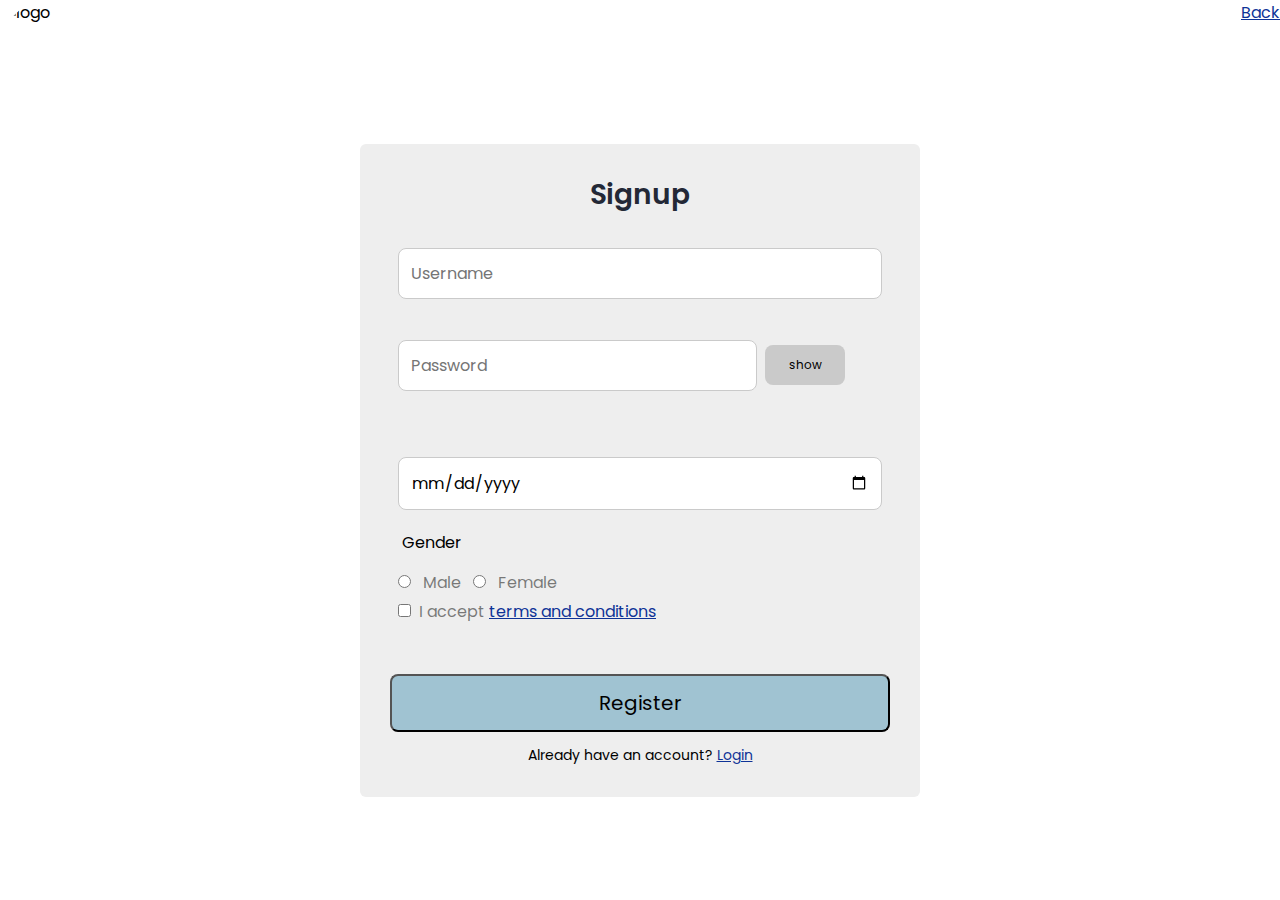
==== login/index.html @ a5bf4734 "first commit" ====
<!DOCTYPE html>
<html lang="en">

<head>
    <meta charset="UTF-8">
    <meta name="viewport" content="width=device-width, initial-scale=1.0">
    <link rel="stylesheet" href="../common/style.css">
    <link rel="stylesheet" href="./style.css">
    <title>Login</title>
</head>

<body>


    
    <div id="header">
        <img id="logo"
            src="https://banner2.cleanpng.com/20180326/gxq/kisspng-github-computer-icons-icon-design-github-5ab8a31e334e73.4114704215220498222102.jpg"
            alt="logo">
        <a href="../users-list/index.html">Back</a>
    </div>
    <div id="login-container">
       
        <form id="login-form">
            <header>Signup</header>
            <input type="text" id="login-username" placeholder="Username" name="username"/>
            <span id="UsernameError" class="error"></span><br>
            <div id="login-password-container">

                <input type="password" id="login-password" placeholder="Password" name="password" />
                <button id="login-show">show</button>
                <span id="passwordError" class="error"></span><br>
                <span id="password_created"></span><br>
            </div>
            <input type="date"  id="date"/>
            <div>
                <p>Gender </p>
                <input type="radio" name="gen" value="Male" id="login-gender-male" /> <label for="login-gender-male">Male</label>
                <input type="radio" name="gen" value="Female" id="login-gender-female" /> <label
                    for="login-gender-female">Female</label>
                    <span id="genderError" class="error"></span><br>
            </div>
            <div>
                <input type="checkbox" name ="accept" id="login-accept-terms"/><label for="login-accept-terms">I accept <a href="https://termly.io/resources/templates/terms-and-conditions-template/" target="_blank">terms and conditions</a></label>
                <span id="termsError" class="error"></span><br>
            </div>
            <span id="termsError" class="error"></span><br>

            <button id="login-button-register" type="submit">Register</button>
            <div class="form-link">
                <span>Already have an account? <a href="#" class="link signup-link">Login</a></span>
            </div>
           
        </form>


    </div>
    <script src="./script.js"></script>
</body>

</html>
---- common/style.css ----
#logo {
    height: 100px;
    width: 100px;
    border-radius: 50%;
}

#title {
    display: inline-block;
}

#header{
    display: flex;
    justify-content: space-between;
}
---- login/style.css ----
@import url('https://fonts.googleapis.com/css2?family=Poppins:wght@300;400;500;600&display=swap');

*{
    margin: 0;
    padding: 0;
    box-sizing: border-box;
    font-family: 'Poppins', sans-serif;
}
a{
    color: #0f3397;
}
header{
    font-size: 28px;
    font-weight: 600;
    color: #232836;
    text-align: center;
    margin-bottom: 24px;
}

p{
    margin: 12px;
    
}
#date{
    margin-top: 0px;
}

#login-container {
    height: 740px;
    width: 100%;
    display: flex;
    align-items: center;
    justify-content: center;
    column-gap: 30px;
}

#login-container > form {
    display: flex;
    flex-direction: column;
    position: absolute;
    max-width: 560px;
    width: 100%;
    padding: 30px;
    border-radius: 6px;
    background: #EEEEEE;
}

#login-container > form input {
    margin: 8px;
    padding: 12px;
    border-radius: 8px;
    border: 1px solid #CACACA;
    outline: none;
    font-size: 16px;
    font-weight: 400;    
}

#login-container > form input:focus {
    border-bottom-width: 2px;
}

#login-show {
   border-radius: 8px;
   width: 80px;
   height: 40px;
   outline: none;
   border: 1px solid transparent;
   font-size: 12px;
   font-weight: 400;   
   background: #CACACA;
}
#login-show:hover {
    cursor: pointer;
    border-bottom-width: 2px;
}
#login-password-container {
    display: grid;
    grid-template-columns: 3fr 1fr;
    align-items: center;
}
#login-password{
    margin-bottom: 0px;
}

#login-button-register {
    margin-top: 24px;
    padding: 12px;
    border-radius: 8px;
    background-color: #A0C3D2;
    font-size: 20px;
    
 
}

#login-button-register:hover {
    background-color: #97bdce;
    cursor: pointer;
}

#password_created{
    color: green;
    margin: 0px 0px 0px 12px;
    font-size: 12px;
    padding: 0px;
  }

.form-link{
    text-align: center;
    margin-top: 10px;
}
.form-link span,
.form-link a{
    font-size: 14px;
    font-weight: 400;
}
label{
    color: rgba(0, 0, 0, 0.5)
}

.error {
    color: red;
    margin: 0px 0px 0px 12px;
    font-size: 12px;
    padding: 0px;
  }
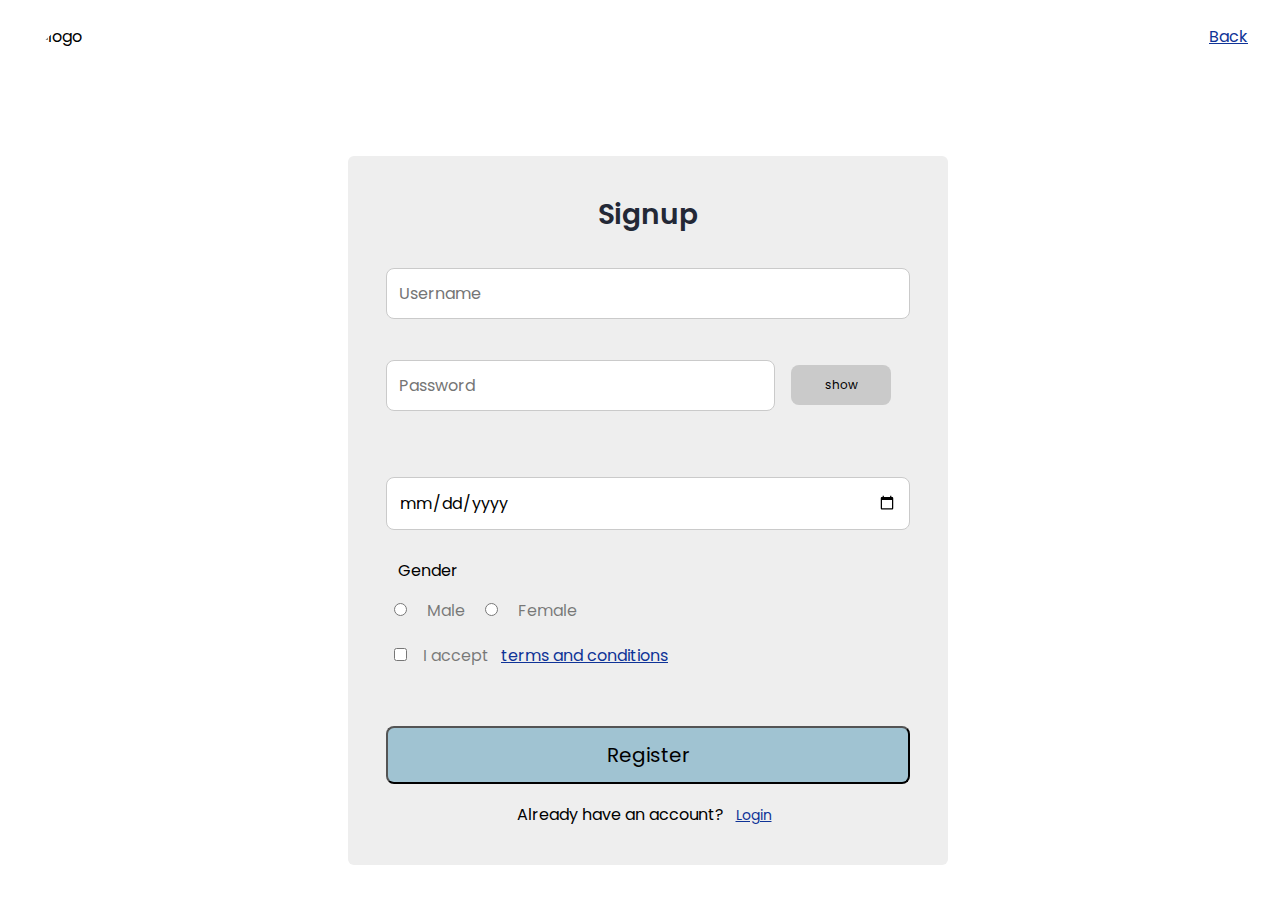
==== commit 2bc0ca5c: "changes" ====
--- a/login/index.html
+++ b/login/index.html
@@ -12,7 +12,7 @@
 <body>
 
 
-    
+
     <div id="header">
         <img id="logo"
             src="https://banner2.cleanpng.com/20180326/gxq/kisspng-github-computer-icons-icon-design-github-5ab8a31e334e73.4114704215220498222102.jpg"
@@ -20,10 +20,10 @@
         <a href="../users-list/index.html">Back</a>
     </div>
     <div id="login-container">
-       
+
         <form id="login-form">
             <header>Signup</header>
-            <input type="text" id="login-username" placeholder="Username" name="username"/>
+            <input type="text" id="login-username" placeholder="Username" name="username" />
             <span id="UsernameError" class="error"></span><br>
             <div id="login-password-container">
 
@@ -32,16 +32,21 @@
                 <span id="passwordError" class="error"></span><br>
                 <span id="password_created"></span><br>
             </div>
-            <input type="date"  id="date"/>
+
+
+            <input type="date" id="date" />
             <div>
                 <p>Gender </p>
-                <input type="radio" name="gen" value="Male" id="login-gender-male" /> <label for="login-gender-male">Male</label>
+                <input type="radio" name="gen" value="Male" id="login-gender-male" /> <label
+                    for="login-gender-male">Male</label>
                 <input type="radio" name="gen" value="Female" id="login-gender-female" /> <label
                     for="login-gender-female">Female</label>
-                    <span id="genderError" class="error"></span><br>
+                <span id="genderError" class="error"></span><br>
             </div>
             <div>
-                <input type="checkbox" name ="accept" id="login-accept-terms"/><label for="login-accept-terms">I accept <a href="https://termly.io/resources/templates/terms-and-conditions-template/" target="_blank">terms and conditions</a></label>
+                <input type="checkbox" name="accept" id="login-accept-terms" /><label for="login-accept-terms">I accept
+                    <a href="https://termly.io/resources/templates/terms-and-conditions-template/" target="_blank">terms
+                        and conditions</a></label>
                 <span id="termsError" class="error"></span><br>
             </div>
             <span id="termsError" class="error"></span><br>
@@ -50,7 +55,7 @@
             <div class="form-link">
                 <span>Already have an account? <a href="#" class="link signup-link">Login</a></span>
             </div>
-           
+
         </form>
 
 
--- a/login/style.css
+++ b/login/style.css
@@ -1,15 +1,15 @@
 @import url('https://fonts.googleapis.com/css2?family=Poppins:wght@300;400;500;600&display=swap');
 
-*{
-    margin: 0;
+* {
+    margin: 8px;
     padding: 0;
     box-sizing: border-box;
     font-family: 'Poppins', sans-serif;
 }
-a{
+a {
     color: #0f3397;
 }
-header{
+header {
     font-size: 28px;
     font-weight: 600;
     color: #232836;
@@ -17,11 +17,12 @@
     margin-bottom: 24px;
 }
 
-p{
+p {
     margin: 12px;
     
 }
-#date{
+
+#date {
     margin-top: 0px;
 }
 
@@ -38,7 +39,7 @@
     display: flex;
     flex-direction: column;
     position: absolute;
-    max-width: 560px;
+    max-width: 600px;
     width: 100%;
     padding: 30px;
     border-radius: 6px;
@@ -61,7 +62,7 @@
 
 #login-show {
    border-radius: 8px;
-   width: 80px;
+   width: 100px;
    height: 40px;
    outline: none;
    border: 1px solid transparent;
@@ -69,15 +70,22 @@
    font-weight: 400;   
    background: #CACACA;
 }
+
 #login-show:hover {
     cursor: pointer;
     border-bottom-width: 2px;
 }
+
 #login-password-container {
     display: grid;
     grid-template-columns: 3fr 1fr;
     align-items: center;
+    width: 100%;
+    margin: 0px
+    
+   
 }
+
 #login-password{
     margin-bottom: 0px;
 }
@@ -88,8 +96,6 @@
     border-radius: 8px;
     background-color: #A0C3D2;
     font-size: 20px;
-    
- 
 }
 
 #login-button-register:hover {
@@ -108,11 +114,13 @@
     text-align: center;
     margin-top: 10px;
 }
-.form-link span,
+
+
 .form-link a{
     font-size: 14px;
     font-weight: 400;
 }
+
 label{
     color: rgba(0, 0, 0, 0.5)
 }
